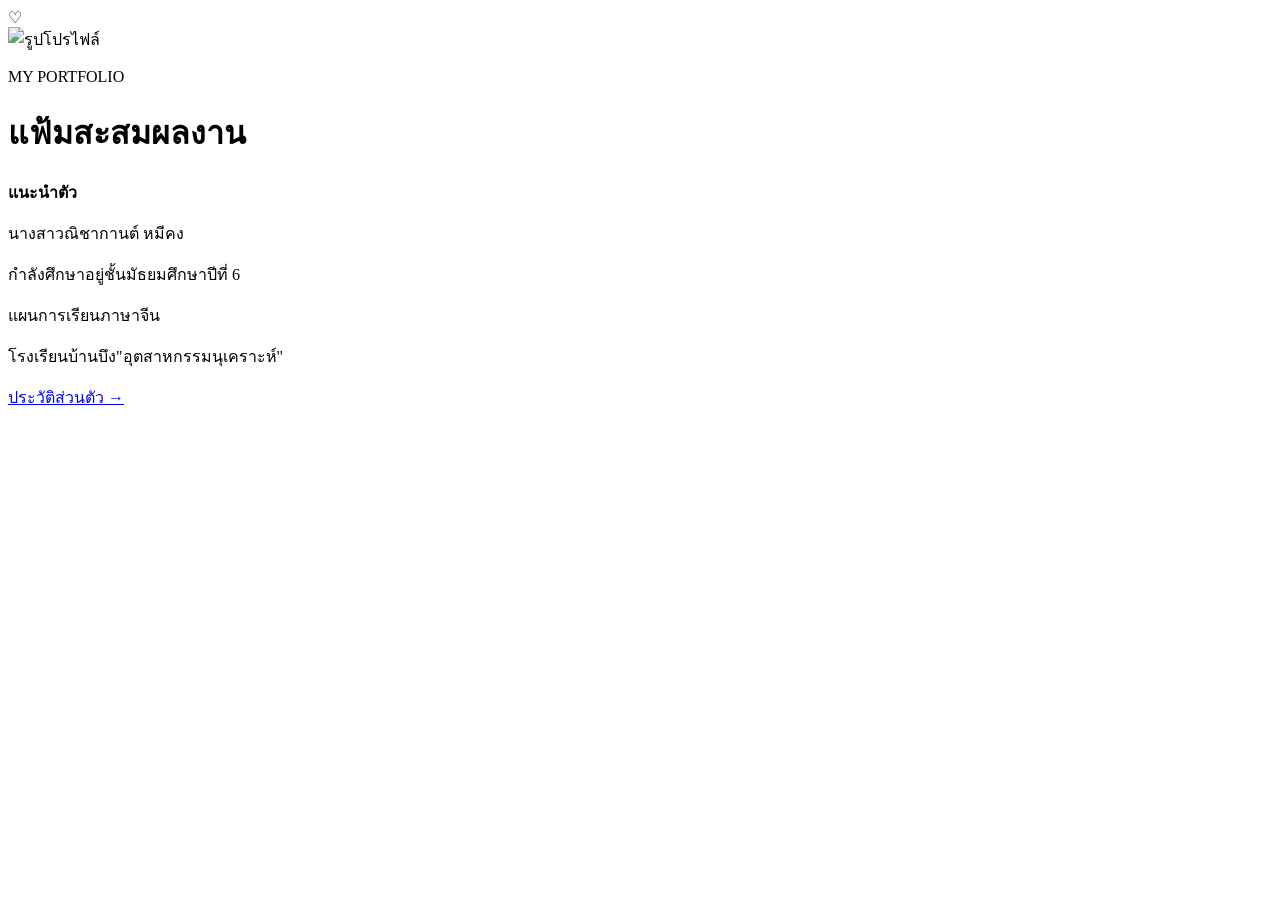
==== index.html @ 6fcd0e35 "Update index.html" ====
<!DOCTYPE html>
<html lang="th">
<head>
    <meta charset="UTF-8">
    <meta name="viewport" content="width=device-width, initial-scale=1.0">
    <title>Portfolio | Nichakan</title>
    <link rel="stylesheet" href="style.css">
    <link href="https://fonts.googleapis.com/css2?family=Itim&family=Kanit:wght@300;400;500&display=swap" rel="stylesheet">
</head>

<body>
    <div class="page cover">
        <div class="cover-decoration">♡</div>

        <div class="cover-image">
            <img src="images/profile.jpg" alt="รูปโปรไฟล์">
        </div>

        <p class="small-title">MY PORTFOLIO</p>
        <h1>แฟ้มสะสมผลงาน</h1>

        <div class="intro">
            <p><b>แนะนำตัว</b></p>
            <p>นางสาวณิชากานต์ หมีคง</p>
            <p>กำลังศึกษาอยู่ชั้นมัธยมศึกษาปีที่ 6</p>
            <p>แผนการเรียนภาษาจีน</p>
            <p>โรงเรียนบ้านบึง"อุตสาหกรรมนุเคราะห์"</p>
        </div>

        <a href="profile.html" class="button">ประวัติส่วนตัว →</a>
    </div>
</body>
</html>
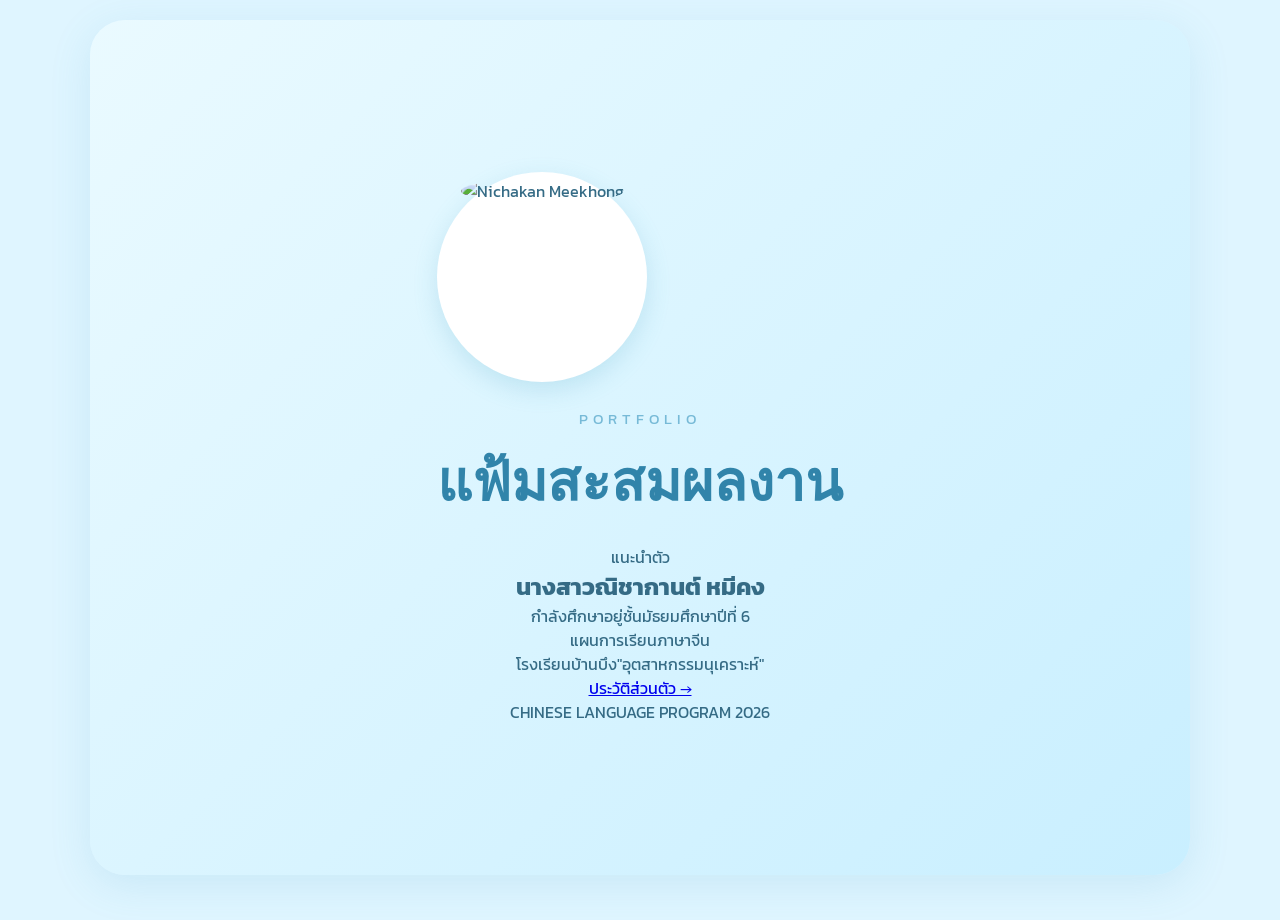
==== commit c38e7d68: "Update index.html" ====
--- a/index.html
+++ b/index.html
@@ -3,31 +3,52 @@
 <head>
     <meta charset="UTF-8">
     <meta name="viewport" content="width=device-width, initial-scale=1.0">
-    <title>Portfolio | Nichakan</title>
+    <title>Portfolio | Nichakan Meekhong</title>
     <link rel="stylesheet" href="style.css">
-    <link href="https://fonts.googleapis.com/css2?family=Itim&family=Kanit:wght@300;400;500&display=swap" rel="stylesheet">
+    <link href="https://fonts.googleapis.com/css2?family=Kanit:wght@300;400;500;600&family=Playfair+Display:wght@500;600&display=swap" rel="stylesheet">
 </head>
 
 <body>
-    <div class="page cover">
-        <div class="cover-decoration">♡</div>
+
+<div class="page cover">
+
+    <div class="gold-line"></div>
+
+    <div class="cover-content">
 
         <div class="cover-image">
-            <img src="images/profile.jpg" alt="รูปโปรไฟล์">
+            <!-- เปลี่ยนรูปตรงนี้ -->
+            <img src="images/profile.jpg" alt="Nichakan Meekhong">
         </div>
 
-        <p class="small-title">MY PORTFOLIO</p>
-        <h1>แฟ้มสะสมผลงาน</h1>
+        <div class="cover-text">
+            <p class="small-title">PORTFOLIO</p>
 
-        <div class="intro">
-            <p><b>แนะนำตัว</b></p>
-            <p>นางสาวณิชากานต์ หมีคง</p>
-            <p>กำลังศึกษาอยู่ชั้นมัธยมศึกษาปีที่ 6</p>
-            <p>แผนการเรียนภาษาจีน</p>
-            <p>โรงเรียนบ้านบึง"อุตสาหกรรมนุเคราะห์"</p>
+            <h1>แฟ้มสะสมผลงาน</h1>
+
+            <div class="gold-divider"></div>
+
+            <p class="intro-title">แนะนำตัว</p>
+
+            <h2>นางสาวณิชากานต์ หมีคง</h2>
+
+            <p>
+                กำลังศึกษาอยู่ชั้นมัธยมศึกษาปีที่ 6<br>
+                แผนการเรียนภาษาจีน<br>
+                โรงเรียนบ้านบึง"อุตสาหกรรมนุเคราะห์"
+            </p>
+
+            <a href="profile.html" class="btn">ประวัติส่วนตัว →</a>
         </div>
 
-        <a href="profile.html" class="button">ประวัติส่วนตัว →</a>
     </div>
+
+    <div class="cover-footer">
+        <span>CHINESE LANGUAGE PROGRAM</span>
+        <span>2026</span>
+    </div>
+
+</div>
+
 </body>
 </html>
--- a/style.css
+++ b/style.css
@@ -0,0 +1,360 @@
+* {
+    box-sizing: border-box;
+    margin: 0;
+    padding: 0;
+}
+
+body {
+    font-family: 'Kanit', sans-serif;
+    background: #dff5ff;
+    color: #356b85;
+    min-height: 100vh;
+}
+
+.page {
+    width: 90%;
+    max-width: 1100px;
+    min-height: 100vh;
+    margin: auto;
+    padding: 50px 40px;
+    position: relative;
+}
+
+/* หน้าปก */
+
+.cover {
+    display: flex;
+    flex-direction: column;
+    align-items: center;
+    justify-content: center;
+    text-align: center;
+    background: linear-gradient(135deg, #eafaff, #c9efff);
+    border-radius: 35px;
+    margin-top: 20px;
+    margin-bottom: 20px;
+    min-height: 95vh;
+    box-shadow: 0 10px 40px rgba(75, 166, 202, 0.15);
+}
+
+.cover-decoration {
+    position: absolute;
+    top: 30px;
+    right: 50px;
+    font-size: 60px;
+    color: #8bd4f2;
+}
+
+.cover-image {
+    width: 210px;
+    height: 210px;
+    border-radius: 50%;
+    padding: 7px;
+    background: white;
+    box-shadow: 0 8px 25px rgba(70, 160, 190, 0.2);
+    margin-bottom: 25px;
+}
+
+.cover-image img {
+    width: 100%;
+    height: 100%;
+    object-fit: cover;
+    border-radius: 50%;
+}
+
+.small-title {
+    letter-spacing: 5px;
+    color: #77bad7;
+    font-size: 15px;
+}
+
+h1 {
+    font-family: 'Itim', cursive;
+    font-size: 55px;
+    color: #3184aa;
+    margin: 8px 0 20px;
+}
+
+.intro {
+    line-height: 2;
+    font-size: 17px;
+}
+
+/* หัวข้อ */
+
+.header {
+    display: flex;
+    justify-content: center;
+    align-items: center;
+    gap: 25px;
+    margin-bottom: 40px;
+}
+
+.header span {
+    font-size: 28px;
+    color: #79cbea;
+}
+
+.header h1 {
+    margin: 0;
+    font-size: 45px;
+}
+
+/* ปุ่ม */
+
+.button {
+    display: inline-block;
+    margin-top: 30px;
+    padding: 12px 28px;
+    background: #75c9eb;
+    color: white;
+    text-decoration: none;
+    border-radius: 30px;
+    font-size: 16px;
+    box-shadow: 0 5px 15px rgba(70, 160, 200, .2);
+    transition: .3s;
+}
+
+.button:hover {
+    transform: translateY(-4px);
+    background: #55b5dc;
+}
+
+.secondary {
+    background: white;
+    color: #4ba4c9;
+}
+
+/* Profile */
+
+.profile-card {
+    background: rgba(255,255,255,.8);
+    border-radius: 30px;
+    padding: 35px;
+    display: flex;
+    align-items: center;
+    gap: 45px;
+    box-shadow: 0 8px 25px rgba(80,160,190,.12);
+}
+
+.profile-photo {
+    width: 250px;
+    height: 250px;
+    flex-shrink: 0;
+    border-radius: 50%;
+    overflow: hidden;
+    border: 8px solid #c8efff;
+}
+
+.profile-photo img {
+    width: 100%;
+    height: 100%;
+    object-fit: cover;
+}
+
+.profile-info {
+    line-height: 2.4;
+    font-size: 17px;
+}
+
+.profile-info b {
+    color: #3086aa;
+}
+
+.quote,
+.thanks {
+    text-align: center;
+    margin-top: 35px;
+    color: #62b5d7;
+    font-family: 'Itim', cursive;
+    font-size: 23px;
+}
+
+/* การศึกษา */
+
+.education-list {
+    display: grid;
+    grid-template-columns: 1fr 1fr;
+    gap: 20px;
+}
+
+.edu-box {
+    background: white;
+    padding: 25px;
+    border-radius: 25px;
+    display: flex;
+    align-items: center;
+    gap: 20px;
+    box-shadow: 0 7px 20px rgba(70,150,180,.1);
+}
+
+.edu-icon {
+    font-size: 40px;
+}
+
+.edu-box h2 {
+    font-family: 'Itim', cursive;
+    color: #398cad;
+    font-size: 24px;
+}
+
+.edu-box p {
+    margin-top: 5px;
+}
+
+.current-study {
+    margin-top: 25px;
+    background: #bceaff;
+    border-radius: 25px;
+    text-align: center;
+    padding: 20px;
+    line-height: 1.8;
+}
+
+/* กิจกรรม */
+
+.activities {
+    display: grid;
+    grid-template-columns: 1fr 1fr;
+    gap: 25px;
+}
+
+.activity-card {
+    background: white;
+    padding: 15px;
+    border-radius: 25px;
+    text-align: center;
+    box-shadow: 0 7px 20px rgba(70,150,180,.1);
+}
+
+.activity-img {
+    width: 100%;
+    height: 230px;
+    border-radius: 18px;
+    overflow: hidden;
+    background: #d5f3ff;
+}
+
+.activity-img img {
+    width: 100%;
+    height: 100%;
+    object-fit: cover;
+}
+
+.activity-card h2 {
+    font-family: 'Itim', cursive;
+    color: #368cad;
+    font-size: 22px;
+    margin-top: 15px;
+}
+
+.activity-card p {
+    color: #69a8c0;
+}
+
+/* ติดต่อ */
+
+.contact-content {
+    background: white;
+    border-radius: 30px;
+    padding: 45px;
+    display: flex;
+    justify-content: space-between;
+    align-items: center;
+    gap: 40px;
+    box-shadow: 0 8px 25px rgba(70,150,180,.12);
+}
+
+.contact-info {
+    flex: 1;
+}
+
+.contact-item {
+    display: flex;
+    align-items: center;
+    gap: 20px;
+    margin-bottom: 25px;
+}
+
+.contact-item > span {
+    width: 50px;
+    height: 50px;
+    background: #d8f4ff;
+    border-radius: 50%;
+    display: flex;
+    justify-content: center;
+    align-items: center;
+    font-size: 22px;
+}
+
+.contact-item b {
+    color: #378aaa;
+}
+
+.contact-item p {
+    color: #668d9d;
+}
+
+.contact-photo {
+    width: 260px;
+    height: 260px;
+    border-radius: 50%;
+    padding: 8px;
+    background: #bdeaff;
+    flex-shrink: 0;
+}
+
+.contact-photo img {
+    width: 100%;
+    height: 100%;
+    object-fit: cover;
+    border-radius: 50%;
+}
+
+.nav-buttons {
+    display: flex;
+    justify-content: center;
+    gap: 15px;
+    flex-wrap: wrap;
+}
+
+/* มือถือ */
+
+@media (max-width: 700px) {
+
+    .page {
+        width: 95%;
+        padding: 30px 20px;
+    }
+
+    h1 {
+        font-size: 42px;
+    }
+
+    .header h1 {
+        font-size: 35px;
+    }
+
+    .profile-card {
+        flex-direction: column;
+        text-align: center;
+    }
+
+    .education-list,
+    .activities {
+        grid-template-columns: 1fr;
+    }
+
+    .contact-content {
+        flex-direction: column-reverse;
+        padding: 30px 20px;
+    }
+
+    .contact-photo {
+        width: 210px;
+        height: 210px;
+    }
+
+    .activity-img {
+        height: 220px;
+    }
+}
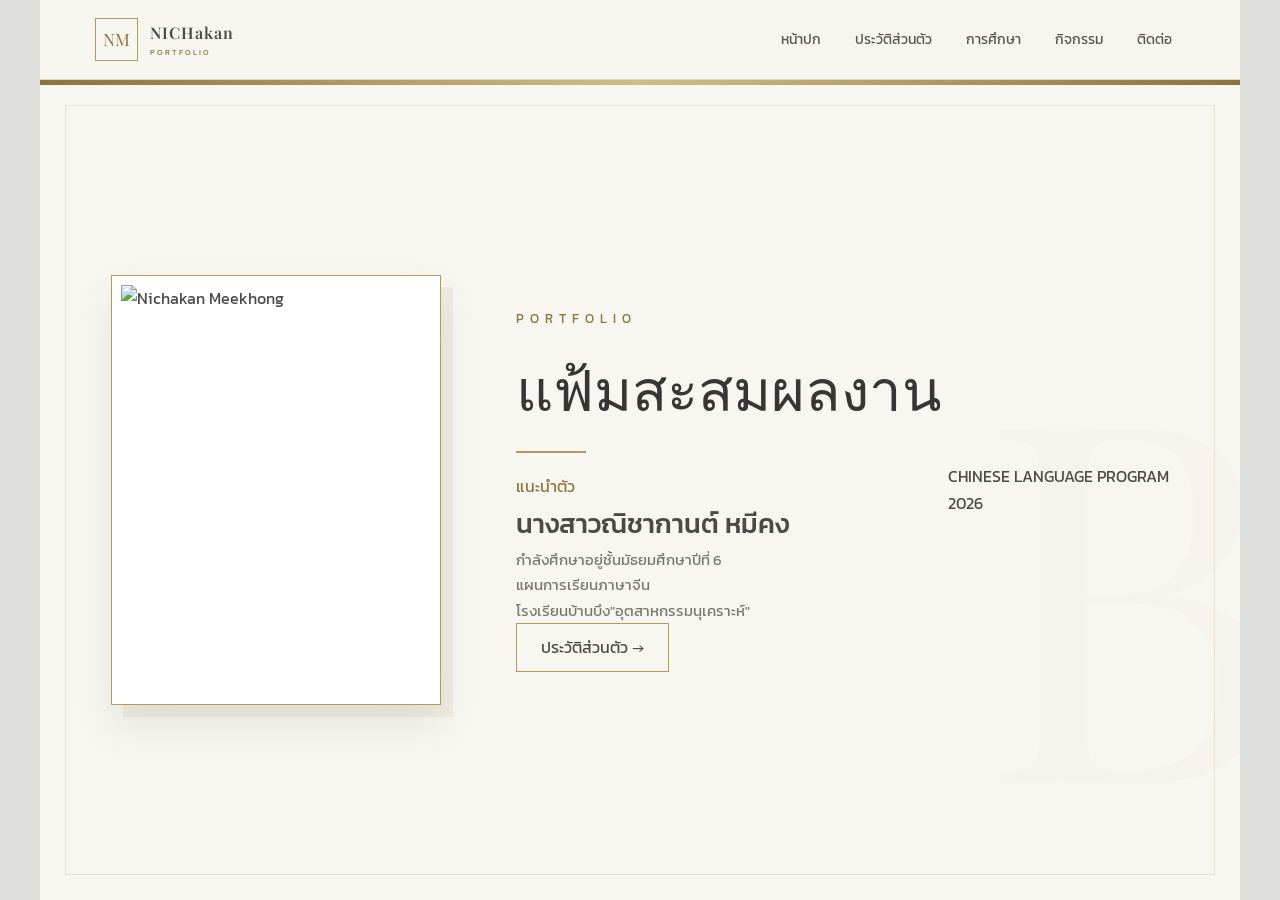
==== commit 1dce0498: "Update index.html" ====
--- a/index.html
+++ b/index.html
@@ -9,6 +9,23 @@
 </head>
 
 <body>
+    <nav class="top-nav">
+    <a href="index.html" class="brand">
+        <span>NM</span>
+        <div>
+            <b>NICHakan</b>
+            <small>PORTFOLIO</small>
+        </div>
+    </a>
+
+    <div class="menu">
+        <a href="index.html">หน้าปก</a>
+        <a href="profile.html">ประวัติส่วนตัว</a>
+        <a href="education.html">การศึกษา</a>
+        <a href="activities.html">กิจกรรม</a>
+        <a href="contact.html">ติดต่อ</a>
+    </div>
+</nav>
 
 <div class="page cover">
 
--- a/style.css
+++ b/style.css
@@ -1,148 +1,406 @@
+@import url('https://fonts.googleapis.com/css2?family=Kanit:wght@300;400;500;600&family=Playfair+Display:wght@400;500;600&display=swap');
+
 * {
-    box-sizing: border-box;
     margin: 0;
     padding: 0;
+    box-sizing: border-box;
+}
+
+:root {
+    --gold: #b49a5a;
+    --gold-light: #d2bd82;
+    --gold-dark: #8c743d;
+    --gray: #4a4a48;
+    --gray-light: #777773;
+    --cream: #f7f6f1;
+    --white: #ffffff;
+    --border: #ddd8ca;
 }
 
 body {
-    font-family: 'Kanit', sans-serif;
-    background: #dff5ff;
-    color: #356b85;
-    min-height: 100vh;
-}
+    font-family: "Kanit", sans-serif;
+    background: #dededb;
+    color: var(--gray);
+    line-height: 1.7;
+}
+
+/* =================================
+   TOP NAVIGATION
+================================= */
+
+.top-nav {
+    width: 100%;
+    max-width: 1200px;
+    margin: auto;
+    min-height: 80px;
+    padding: 15px 55px;
+
+    display: flex;
+    align-items: center;
+    justify-content: space-between;
+
+    background: rgba(247,246,241,0.97);
+    border-bottom: 1px solid var(--border);
+
+    position: relative;
+    z-index: 20;
+}
+
+.brand {
+    display: flex;
+    align-items: center;
+    gap: 12px;
+    text-decoration: none;
+    color: var(--gray);
+}
+
+.brand > span {
+    width: 43px;
+    height: 43px;
+
+    display: flex;
+    justify-content: center;
+    align-items: center;
+
+    border: 1px solid var(--gold);
+    color: var(--gold-dark);
+
+    font-family: "Playfair Display", serif;
+    font-size: 17px;
+}
+
+.brand b {
+    display: block;
+    font-family: "Playfair Display", serif;
+    letter-spacing: 1px;
+    font-weight: 600;
+}
+
+.brand small {
+    display: block;
+    color: var(--gold-dark);
+    letter-spacing: 2px;
+    font-size: 8px;
+}
+
+.menu {
+    display: flex;
+    gap: 8px;
+}
+
+.menu a {
+    position: relative;
+    text-decoration: none;
+    color: #555;
+    font-size: 14px;
+    padding: 8px 13px;
+    transition: .3s;
+}
+
+.menu a::after {
+    content: "";
+    position: absolute;
+    left: 50%;
+    bottom: 2px;
+
+    width: 0;
+    height: 1px;
+
+    background: var(--gold);
+
+    transform: translateX(-50%);
+    transition: .3s;
+}
+
+.menu a:hover {
+    color: var(--gold-dark);
+}
+
+.menu a:hover::after {
+    width: 60%;
+}
+
+/* =================================
+   PAGE
+================================= */
 
 .page {
+    width: 100%;
+    max-width: 1200px;
+    min-height: calc(100vh - 80px);
+
+    margin: auto;
+    padding: 50px 65px;
+
+    background: var(--cream);
+
+    position: relative;
+    overflow: hidden;
+}
+
+/* เส้นกรอบตกแต่ง */
+
+.page::before {
+    content: "";
+    position: absolute;
+
+    top: 25px;
+    left: 25px;
+    right: 25px;
+    bottom: 25px;
+
+    border: 1px solid rgba(180,154,90,.22);
+
+    pointer-events: none;
+}
+
+/* =================================
+   COVER
+================================= */
+
+.cover {
+    min-height: calc(100vh - 80px);
+
+    display: flex;
+    justify-content: center;
+    align-items: center;
+}
+
+.cover::after {
+    content: "B";
+    position: absolute;
+
+    right: -50px;
+    bottom: -100px;
+
+    font-family: "Playfair Display", serif;
+    font-size: 500px;
+
+    color: rgba(180,154,90,.035);
+
+    pointer-events: none;
+}
+
+.gold-line {
+    position: absolute;
+    top: 0;
+    left: 0;
+
+    width: 100%;
+    height: 5px;
+
+    background: linear-gradient(
+        90deg,
+        var(--gold-dark),
+        var(--gold-light),
+        var(--gold-dark)
+    );
+}
+
+.cover-content {
     width: 90%;
-    max-width: 1100px;
-    min-height: 100vh;
-    margin: auto;
-    padding: 50px 40px;
+    display: flex;
+    align-items: center;
+    justify-content: center;
+
+    gap: 75px;
     position: relative;
-}
-
-/* หน้าปก */
-
-.cover {
-    display: flex;
-    flex-direction: column;
-    align-items: center;
-    justify-content: center;
-    text-align: center;
-    background: linear-gradient(135deg, #eafaff, #c9efff);
-    border-radius: 35px;
-    margin-top: 20px;
-    margin-bottom: 20px;
-    min-height: 95vh;
-    box-shadow: 0 10px 40px rgba(75, 166, 202, 0.15);
-}
-
-.cover-decoration {
-    position: absolute;
-    top: 30px;
-    right: 50px;
-    font-size: 60px;
-    color: #8bd4f2;
+    z-index: 2;
 }
 
 .cover-image {
-    width: 210px;
-    height: 210px;
-    border-radius: 50%;
-    padding: 7px;
+    width: 330px;
+    height: 430px;
+
+    padding: 9px;
+
     background: white;
-    box-shadow: 0 8px 25px rgba(70, 160, 190, 0.2);
-    margin-bottom: 25px;
+    border: 1px solid var(--gold);
+
+    box-shadow:
+        12px 12px 0 rgba(180,154,90,.12),
+        0 20px 40px rgba(0,0,0,.08);
 }
 
 .cover-image img {
     width: 100%;
     height: 100%;
     object-fit: cover;
-    border-radius: 50%;
+}
+
+.cover-text {
+    max-width: 520px;
 }
 
 .small-title {
-    letter-spacing: 5px;
-    color: #77bad7;
+    color: var(--gold-dark);
+    letter-spacing: 6px;
+    font-size: 13px;
+}
+
+.cover h1 {
+    font-family: "Playfair Display", serif;
+
+    font-size: 58px;
+    font-weight: 500;
+
+    color: #363634;
+
+    margin: 8px 0;
+}
+
+.cover h2 {
+    font-size: 27px;
+    font-weight: 500;
+}
+
+.intro-title {
+    color: var(--gold-dark);
+    margin-top: 20px;
+}
+
+.gold-divider {
+    width: 70px;
+    height: 2px;
+
+    background: var(--gold);
+
+    margin: 15px 0;
+}
+
+.cover-text > p:not(.small-title):not(.intro-title) {
+    color: var(--gray-light);
     font-size: 15px;
 }
 
-h1 {
-    font-family: 'Itim', cursive;
-    font-size: 55px;
-    color: #3184aa;
-    margin: 8px 0 20px;
-}
-
-.intro {
-    line-height: 2;
-    font-size: 17px;
-}
-
-/* หัวข้อ */
-
-.header {
-    display: flex;
+/* =================================
+   BUTTON
+================================= */
+
+.btn,
+.nav-btn {
+    display: inline-block;
+
+    padding: 10px 24px;
+
+    text-decoration: none;
+
+    border: 1px solid var(--gold);
+
+    color: var(--gray);
+
+    background: transparent;
+
+    transition: .3s;
+}
+
+.btn:hover,
+.nav-btn:hover {
+    background: var(--gold);
+    color: white;
+    box-shadow: 0 8px 20px rgba(180,154,90,.2);
+}
+
+.gold-btn {
+    background: var(--gold);
+    color: white;
+}
+
+/* =================================
+   HEADER
+================================= */
+
+header {
+    display: flex;
+    justify-content: space-between;
+    align-items: center;
+
+    padding-bottom: 15px;
+
+    border-bottom: 1px solid var(--border);
+}
+
+.page-number {
+    color: var(--gold-dark);
+
+    font-family: "Playfair Display", serif;
+
+    font-size: 20px;
+
+    margin-right: 15px;
+}
+
+.section-label {
+    color: #777;
+
+    font-size: 12px;
+
+    letter-spacing: 3px;
+}
+
+.logo-text {
+    width: 45px;
+    height: 45px;
+
+    display: flex;
+    align-items: center;
     justify-content: center;
-    align-items: center;
-    gap: 25px;
-    margin-bottom: 40px;
-}
-
-.header span {
-    font-size: 28px;
-    color: #79cbea;
-}
-
-.header h1 {
-    margin: 0;
-    font-size: 45px;
-}
-
-/* ปุ่ม */
-
-.button {
-    display: inline-block;
-    margin-top: 30px;
-    padding: 12px 28px;
-    background: #75c9eb;
-    color: white;
-    text-decoration: none;
-    border-radius: 30px;
-    font-size: 16px;
-    box-shadow: 0 5px 15px rgba(70, 160, 200, .2);
-    transition: .3s;
-}
-
-.button:hover {
-    transform: translateY(-4px);
-    background: #55b5dc;
-}
-
-.secondary {
+
+    border: 1px solid var(--gold);
+
+    color: var(--gold-dark);
+
+    font-family: "Playfair Display", serif;
+}
+
+/* =================================
+   TITLES
+================================= */
+
+.section-title {
+    font-family: "Playfair Display", serif;
+
+    font-size: 46px;
+
+    font-weight: 500;
+
+    color: #373735;
+
+    margin-top: 40px;
+}
+
+.section-subtitle {
+    color: var(--gold-dark);
+
+    letter-spacing: 2px;
+
+    font-size: 13px;
+
+    margin-bottom: 35px;
+}
+
+/* =================================
+   PROFILE
+================================= */
+
+.profile-layout {
+    display: grid;
+
+    grid-template-columns: 300px 1fr;
+
+    gap: 50px;
+}
+
+.profile-photo {
+    height: 390px;
+
+    padding: 8px;
+
     background: white;
-    color: #4ba4c9;
-}
-
-/* Profile */
-
-.profile-card {
-    background: rgba(255,255,255,.8);
-    border-radius: 30px;
-    padding: 35px;
-    display: flex;
-    align-items: center;
-    gap: 45px;
-    box-shadow: 0 8px 25px rgba(80,160,190,.12);
-}
-
-.profile-photo {
-    width: 250px;
-    height: 250px;
-    flex-shrink: 0;
-    border-radius: 50%;
-    overflow: hidden;
-    border: 8px solid #c8efff;
+
+    border: 1px solid var(--gold);
+
+    box-shadow: 10px 10px 0 rgba(180,154,90,.10);
 }
 
 .profile-photo img {
@@ -151,210 +409,409 @@
     object-fit: cover;
 }
 
-.profile-info {
-    line-height: 2.4;
-    font-size: 17px;
-}
-
-.profile-info b {
-    color: #3086aa;
-}
-
-.quote,
-.thanks {
-    text-align: center;
-    margin-top: 35px;
-    color: #62b5d7;
-    font-family: 'Itim', cursive;
-    font-size: 23px;
-}
-
-/* การศึกษา */
-
-.education-list {
+.info-card {
+    background: white;
+
+    border-left: 3px solid var(--gold);
+
+    padding: 12px 30px;
+
+    box-shadow: 0 10px 30px rgba(0,0,0,.04);
+}
+
+.info-row {
+    display: flex;
+
+    gap: 20px;
+
+    padding: 13px 0;
+
+    border-bottom: 1px solid #eee;
+}
+
+.info-row span {
+    min-width: 120px;
+
+    color: var(--gold-dark);
+}
+
+.info-row strong {
+    font-weight: 400;
+}
+
+.university-box {
+    margin-top: 30px;
+
+    padding: 25px 30px;
+
+    background: #eeece4;
+
+    border-left: 3px solid var(--gold);
+}
+
+.university-box span {
+    color: var(--gold-dark);
+
+    font-size: 11px;
+
+    letter-spacing: 3px;
+}
+
+.university-box h2 {
+    font-family: "Playfair Display", serif;
+
+    font-size: 27px;
+
+    margin: 4px 0;
+}
+
+/* =================================
+   EDUCATION
+================================= */
+
+.timeline {
+    max-width: 800px;
+
+    margin: auto;
+
+    padding-left: 35px;
+
+    border-left: 1px solid var(--gold);
+}
+
+.timeline-item {
+    position: relative;
+
+    background: white;
+
+    padding: 18px 25px;
+
+    margin-bottom: 25px;
+
+    border: 1px solid #e2e0da;
+
+    box-shadow: 0 7px 20px rgba(0,0,0,.03);
+}
+
+.timeline-dot {
+    position: absolute;
+
+    left: -43px;
+    top: 25px;
+
+    width: 15px;
+    height: 15px;
+
+    border-radius: 50%;
+
+    background: var(--gold);
+
+    border: 4px solid var(--cream);
+}
+
+.education-level {
+    color: var(--gold-dark);
+
+    font-size: 13px;
+}
+
+.timeline h2 {
+    font-size: 19px;
+
+    font-weight: 500;
+}
+
+/* =================================
+   ACTIVITIES
+================================= */
+
+.activities-grid {
     display: grid;
-    grid-template-columns: 1fr 1fr;
-    gap: 20px;
-}
-
-.edu-box {
-    background: white;
-    padding: 25px;
-    border-radius: 25px;
-    display: flex;
-    align-items: center;
-    gap: 20px;
-    box-shadow: 0 7px 20px rgba(70,150,180,.1);
-}
-
-.edu-icon {
-    font-size: 40px;
-}
-
-.edu-box h2 {
-    font-family: 'Itim', cursive;
-    color: #398cad;
-    font-size: 24px;
-}
-
-.edu-box p {
-    margin-top: 5px;
-}
-
-.current-study {
-    margin-top: 25px;
-    background: #bceaff;
-    border-radius: 25px;
-    text-align: center;
-    padding: 20px;
-    line-height: 1.8;
-}
-
-/* กิจกรรม */
-
-.activities {
-    display: grid;
-    grid-template-columns: 1fr 1fr;
-    gap: 25px;
+
+    grid-template-columns: repeat(2, 1fr);
+
+    gap: 28px;
 }
 
 .activity-card {
     background: white;
-    padding: 15px;
-    border-radius: 25px;
-    text-align: center;
-    box-shadow: 0 7px 20px rgba(70,150,180,.1);
-}
-
-.activity-img {
-    width: 100%;
+
+    border: 1px solid #dedbd3;
+
+    transition: .3s;
+
+    overflow: hidden;
+}
+
+.activity-card:hover {
+    transform: translateY(-5px);
+
+    box-shadow: 0 15px 35px rgba(0,0,0,.08);
+}
+
+.activity-image {
     height: 230px;
-    border-radius: 18px;
+
     overflow: hidden;
-    background: #d5f3ff;
-}
-
-.activity-img img {
+
+    position: relative;
+}
+
+.activity-image::after {
+    content: "";
+
+    position: absolute;
+
+    inset: 0;
+
+    border-bottom: 3px solid var(--gold);
+}
+
+.activity-image img {
     width: 100%;
     height: 100%;
+
     object-fit: cover;
-}
-
-.activity-card h2 {
-    font-family: 'Itim', cursive;
-    color: #368cad;
-    font-size: 22px;
-    margin-top: 15px;
-}
-
-.activity-card p {
-    color: #69a8c0;
-}
-
-/* ติดต่อ */
-
-.contact-content {
+
+    transition: .5s;
+}
+
+.activity-card:hover img {
+    transform: scale(1.04);
+}
+
+.activity-content {
+    padding: 20px 22px;
+}
+
+.activity-date {
+    color: var(--gold-dark);
+
+    font-size: 11px;
+
+    letter-spacing: 1px;
+}
+
+.activity-content h2 {
+    font-size: 19px;
+
+    font-weight: 500;
+
+    margin: 5px 0 8px;
+}
+
+.activity-content p {
+    color: #70706d;
+
+    font-size: 13px;
+}
+
+/* =================================
+   CONTACT
+================================= */
+
+.contact-layout {
+    display: grid;
+
+    grid-template-columns: 300px 1fr;
+
+    gap: 55px;
+
+    align-items: center;
+}
+
+.contact-photo {
+    height: 390px;
+
+    padding: 8px;
+
     background: white;
-    border-radius: 30px;
-    padding: 45px;
-    display: flex;
-    justify-content: space-between;
-    align-items: center;
-    gap: 40px;
-    box-shadow: 0 8px 25px rgba(70,150,180,.12);
-}
-
-.contact-info {
-    flex: 1;
-}
-
-.contact-item {
-    display: flex;
-    align-items: center;
-    gap: 20px;
-    margin-bottom: 25px;
-}
-
-.contact-item > span {
-    width: 50px;
-    height: 50px;
-    background: #d8f4ff;
-    border-radius: 50%;
-    display: flex;
-    justify-content: center;
-    align-items: center;
-    font-size: 22px;
-}
-
-.contact-item b {
-    color: #378aaa;
-}
-
-.contact-item p {
-    color: #668d9d;
-}
-
-.contact-photo {
-    width: 260px;
-    height: 260px;
-    border-radius: 50%;
-    padding: 8px;
-    background: #bdeaff;
-    flex-shrink: 0;
+
+    border: 1px solid var(--gold);
+
+    box-shadow: 10px 10px 0 rgba(180,154,90,.10);
 }
 
 .contact-photo img {
     width: 100%;
     height: 100%;
     object-fit: cover;
-    border-radius: 50%;
-}
-
-.nav-buttons {
-    display: flex;
+}
+
+.contact-list {
+    display: flex;
+
+    flex-direction: column;
+
+    gap: 11px;
+}
+
+.contact-item {
+    display: flex;
+
+    align-items: center;
+
+    gap: 18px;
+
+    background: white;
+
+    padding: 15px 20px;
+
+    border-left: 3px solid var(--gold);
+
+    transition: .3s;
+}
+
+.contact-item:hover {
+    transform: translateX(5px);
+}
+
+.contact-icon {
+    width: 40px;
+    height: 40px;
+
+    flex-shrink: 0;
+
+    display: flex;
+    align-items: center;
     justify-content: center;
-    gap: 15px;
-    flex-wrap: wrap;
-}
-
-/* มือถือ */
-
-@media (max-width: 700px) {
+
+    border: 1px solid var(--gold);
+
+    color: var(--gold-dark);
+
+    font-family: "Playfair Display", serif;
+}
+
+.contact-item span {
+    color: var(--gold-dark);
+
+    font-size: 11px;
+}
+
+.contact-item p {
+    margin: 0;
+}
+
+.thank-you {
+    text-align: center;
+
+    margin-top: 40px;
+
+    padding-top: 25px;
+
+    border-top: 1px solid var(--border);
+}
+
+.thank-you span {
+    color: var(--gold-dark);
+
+    letter-spacing: 4px;
+
+    font-size: 11px;
+}
+
+/* =================================
+   NAVIGATION BUTTONS
+================================= */
+
+.navigation {
+    display: flex;
+
+    justify-content: space-between;
+
+    margin-top: 40px;
+
+    position: relative;
+    z-index: 3;
+}
+
+/* =================================
+   RESPONSIVE
+================================= */
+
+@media(max-width: 850px) {
+
+    .top-nav {
+        padding: 12px 20px;
+
+        flex-direction: column;
+
+        gap: 10px;
+    }
+
+    .menu {
+        width: 100%;
+
+        justify-content: center;
+
+        flex-wrap: wrap;
+    }
+
+    .menu a {
+        font-size: 12px;
+
+        padding: 5px 8px;
+    }
 
     .page {
-        width: 95%;
-        padding: 30px 20px;
-    }
-
-    h1 {
-        font-size: 42px;
-    }
-
-    .header h1 {
-        font-size: 35px;
-    }
-
-    .profile-card {
+        padding: 35px 22px;
+    }
+
+    .cover-content {
         flex-direction: column;
+
+        gap: 35px;
+
         text-align: center;
     }
 
-    .education-list,
-    .activities {
+    .cover-image {
+        width: 250px;
+        height: 320px;
+    }
+
+    .cover h1 {
+        font-size: 40px;
+    }
+
+    .gold-divider {
+        margin: 15px auto;
+    }
+
+    .profile-layout,
+    .contact-layout {
         grid-template-columns: 1fr;
     }
 
-    .contact-content {
-        flex-direction: column-reverse;
-        padding: 30px 20px;
-    }
-
+    .profile-photo,
     .contact-photo {
-        width: 210px;
-        height: 210px;
-    }
-
-    .activity-img {
-        height: 220px;
-    }
-}
+        width: 250px;
+
+        margin: auto;
+    }
+
+    .activities-grid {
+        grid-template-columns: 1fr;
+    }
+
+    .section-title {
+        font-size: 38px;
+    }
+
+    .info-row {
+        flex-direction: column;
+
+        gap: 0;
+    }
+
+    .navigation {
+        gap: 10px;
+    }
+
+    .nav-btn {
+        padding: 8px 13px;
+
+        font-size: 12px;
+    }
+}
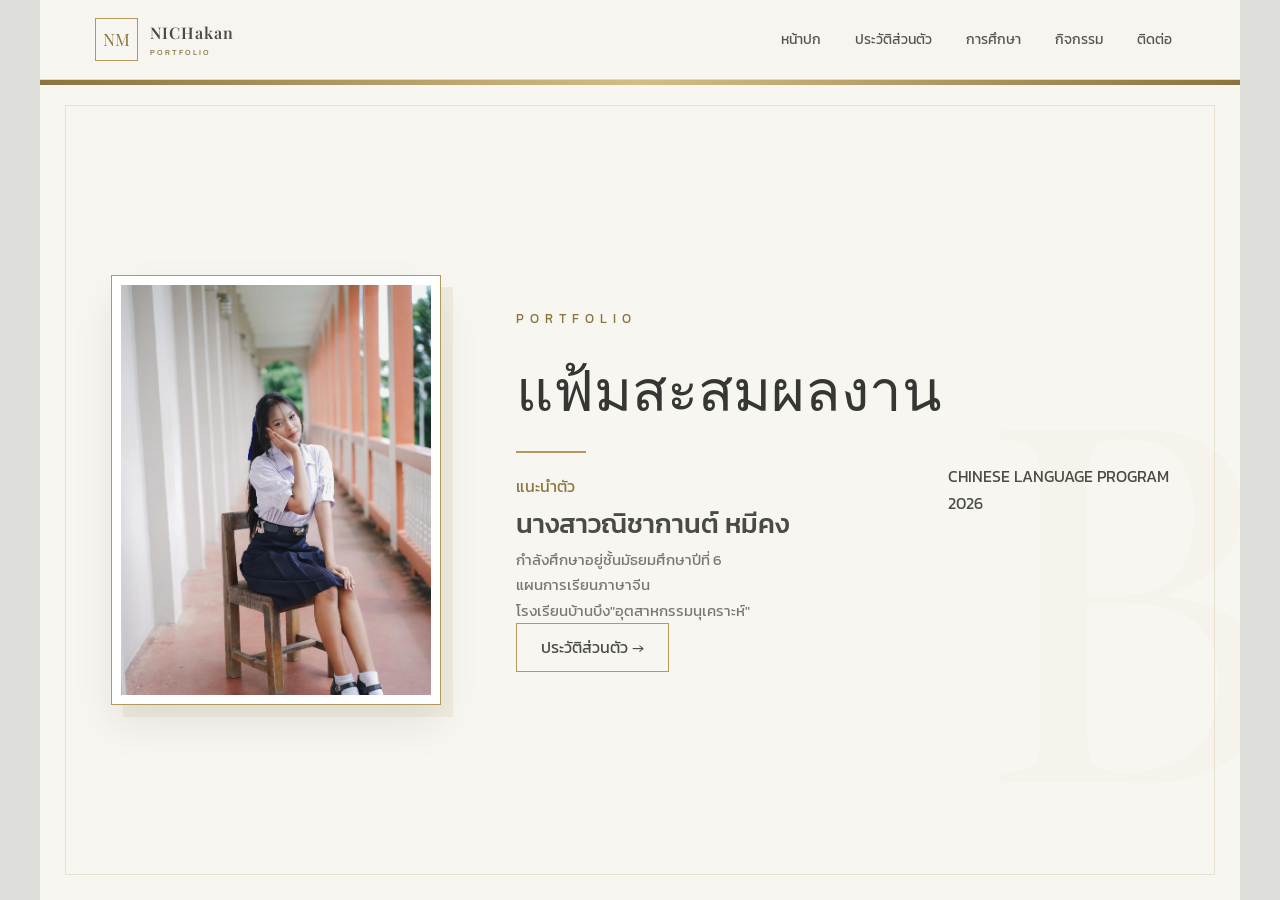
==== commit df455ad1: "Update index.html" ====
--- a/index.html
+++ b/index.html
@@ -35,7 +35,7 @@
 
         <div class="cover-image">
             <!-- เปลี่ยนรูปตรงนี้ -->
-            <img src="images/profile.jpg" alt="Nichakan Meekhong">
+            <img src="Images/IMG_8847.jpeg" alt="Nichakan Meekhong">
         </div>
 
         <div class="cover-text">
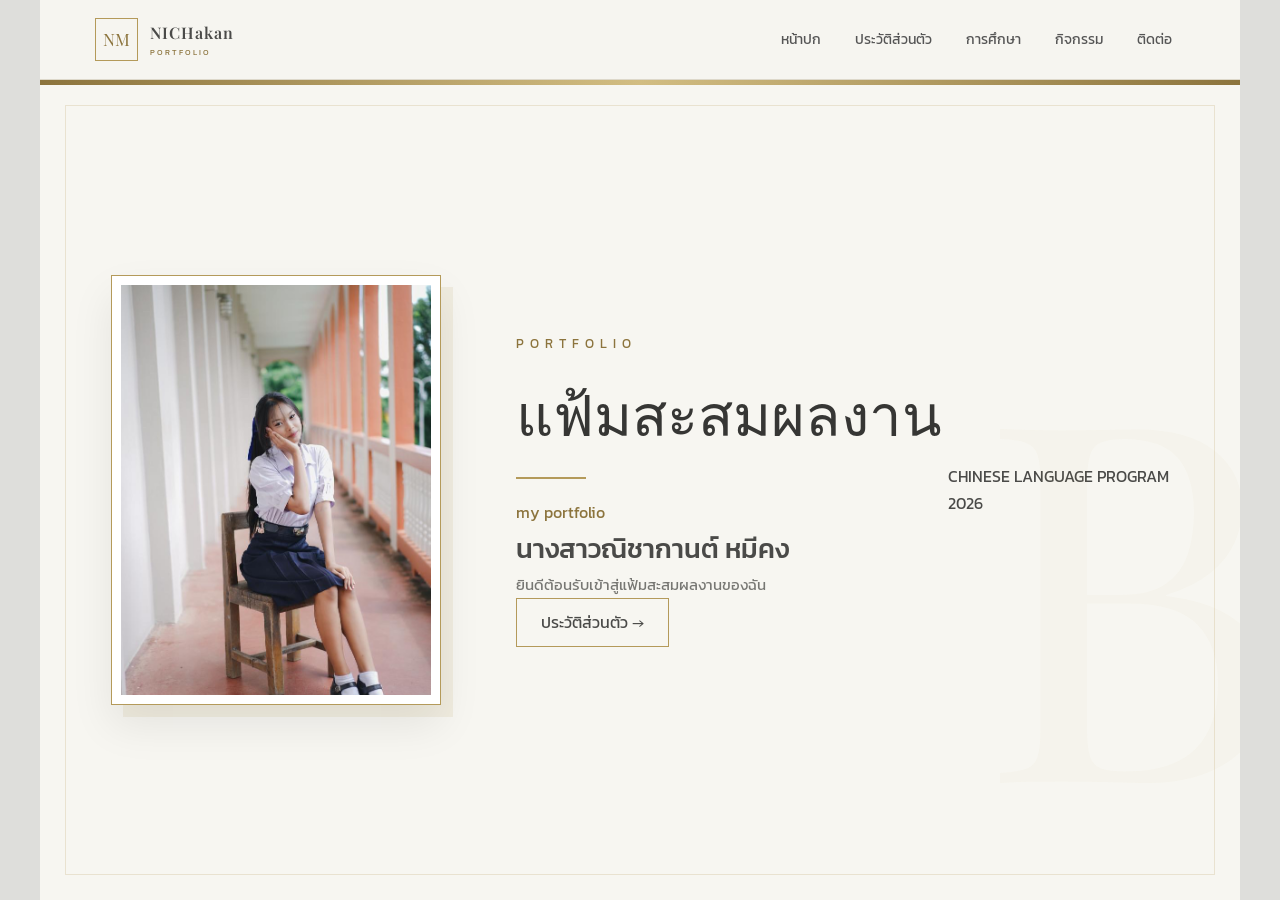
==== commit 6aaf3bc4: "Update index.html" ====
--- a/index.html
+++ b/index.html
@@ -45,14 +45,12 @@
 
             <div class="gold-divider"></div>
 
-            <p class="intro-title">แนะนำตัว</p>
+            <p class="intro-title">my portfolio</p>
 
             <h2>นางสาวณิชากานต์ หมีคง</h2>
 
-            <p>
-                กำลังศึกษาอยู่ชั้นมัธยมศึกษาปีที่ 6<br>
-                แผนการเรียนภาษาจีน<br>
-                โรงเรียนบ้านบึง"อุตสาหกรรมนุเคราะห์"
+            <p>ยินดีต้อนรับเข้าสู่แฟ้มสะสมผลงานของฉัน<br>
+             
             </p>
 
             <a href="profile.html" class="btn">ประวัติส่วนตัว →</a>
